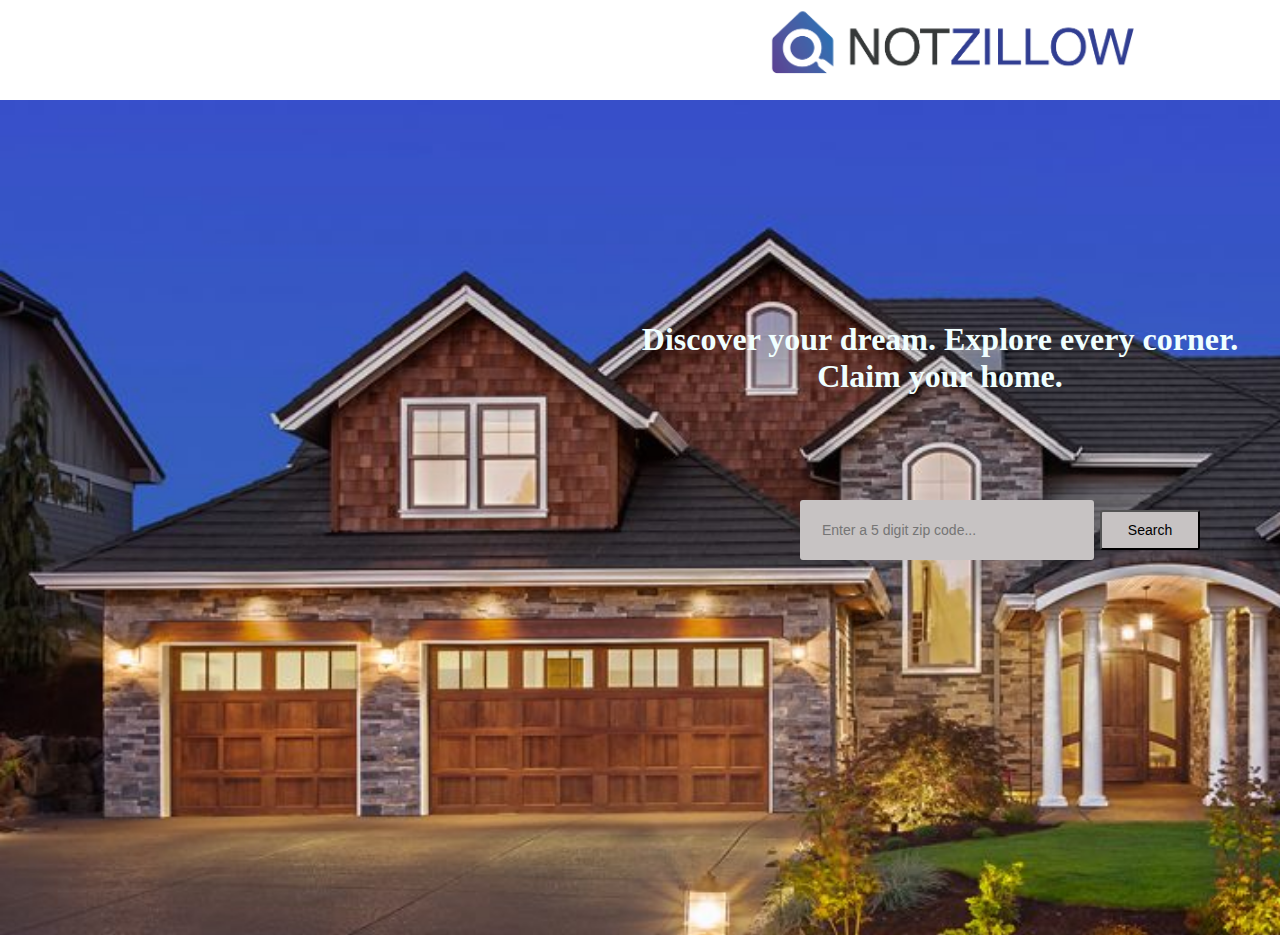
==== index.html @ c4a766ee "first commit" ====
<!DOCTYPE html>
<html>
    <head>
        <title>My first webpage</title>
        <style>
            img.new{
              width: 400px;  
              position:absolute; left:750px;  top:0px;
 
         
            }
            button{
                background: #c7c3c3;
                 padding: 10px;
                border-radius: 3px;
                width: 100px;
                 font-size: 14px;
                position:absolute; left:1100px; top:510px;
            }
            input {
                border: none;
                -webkit-appearance: none;
                 -ms-appearance: none;
                -moz-appearance: none;
                appearance: none;
                background: #c7c3c3;
                 padding: 22px;
                border-radius: 3px;
                width: 250px;
                 font-size: 14px;
                 position:absolute; left:800px; top:500px;

            }
            h1{
                position:absolute; left:600px;  top:300px;
                color: azure;
            }
            .background-image{
                background-image: url('./images/home-pending-sale-shutterstock_266465897-151a49-1024x525.jpg');
                background-size: cover;
                background-repeat: no-repeat;
                width: 204.9vh;
                height: 835px;
                position:absolute; left:0px;  top:100px;

            }
                 
            
        </style>
        <div class="background-image"></div>
        <CEnter><img class="new" src="images/Zillow-01.png" alt=""></CEnter>
        <center><b><h1>Discover your dream. Explore every corner. Claim your home.
        </h1></b></center>
        
        
            
            <center><input type="text" placeholder="Enter a 5 digit zip code..."></center>
            <button type="button">Search</button>

        
    </body>
</html>
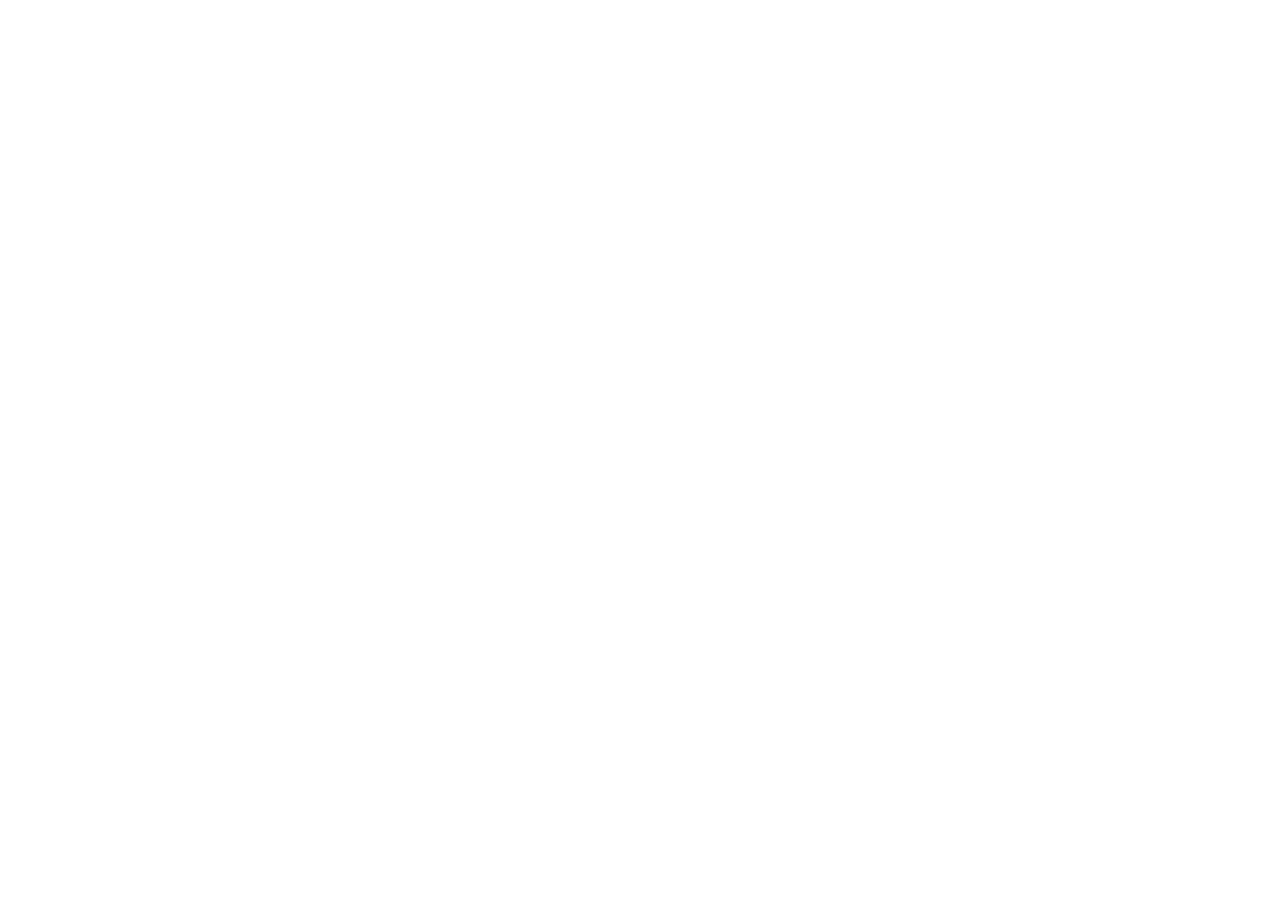
==== commit 4cde7090: "save" ====
--- a/index.html
+++ b/index.html
@@ -1,13 +1,16 @@
-<!DOCTYPE html>
+
+<!-- OLD CODE NO LONGER USED -->
+
+<!-- <!DOCTYPE html>
 <html>
     <head>
-        <title>My first webpage</title>
+        <title>NotZillow.com</title>
         <style>
             img.new{
               width: 400px;  
               position:absolute; left:750px;  top:0px;
  
-         
+        
             }
             button{
                 background: #c7c3c3;
@@ -17,6 +20,7 @@
                  font-size: 14px;
                 position:absolute; left:1100px; top:510px;
             }
+          
             input {
                 border: none;
                 -webkit-appearance: none;
@@ -29,8 +33,12 @@
                 width: 250px;
                  font-size: 14px;
                  position:absolute; left:800px; top:500px;
+                
+            }
+          
+        
 
-            }
+            
             h1{
                 position:absolute; left:600px;  top:300px;
                 color: azure;
@@ -41,22 +49,23 @@
                 background-repeat: no-repeat;
                 width: 204.9vh;
                 height: 835px;
-                position:absolute; left:0px;  top:100px;
+                position: absolute ; left:0px;  top:100px;
 
             }
                  
             
         </style>
+       
         <div class="background-image"></div>
         <CEnter><img class="new" src="images/Zillow-01.png" alt=""></CEnter>
         <center><b><h1>Discover your dream. Explore every corner. Claim your home.
         </h1></b></center>
         
         
-            
-            <center><input type="text" placeholder="Enter a 5 digit zip code..."></center>
+        <center>
+            <input type="text" class="input" placeholder="Enter a 5 digit zip code..." </center>
             <button type="button">Search</button>
 
         
     </body>
-</html>+</html> -->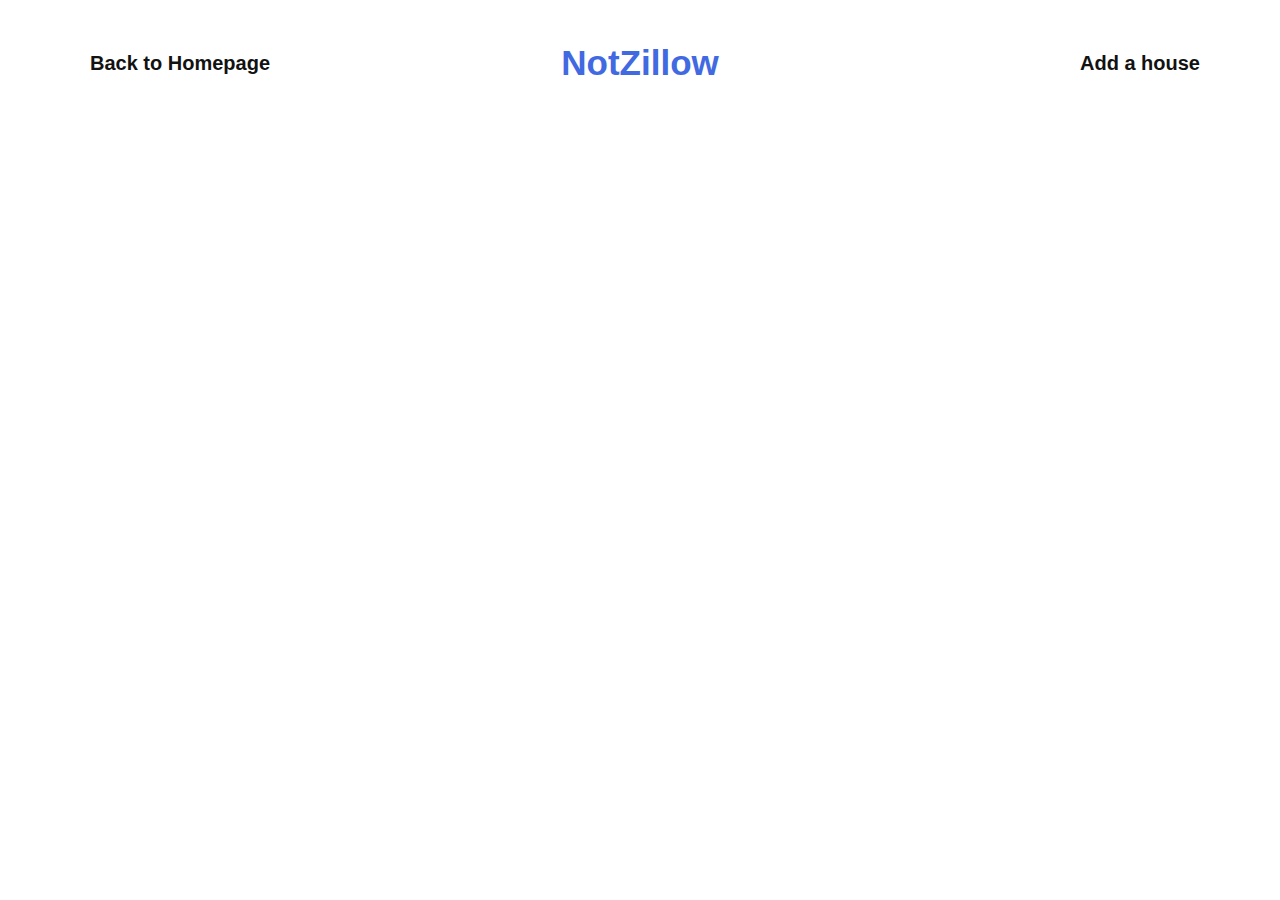
==== commit 7bf09479: "done" ====
--- a/index.html
+++ b/index.html
@@ -1,71 +1,35 @@
+<!DOCTYPE html>
+<html lang="en">
+<head>
+    <meta charset="UTF-8">
+    <meta http-equiv="X-UA-Compatible" content="IE=edge">
+    <meta name="viewport" content="width=device-width, initial-scale=1.0">
+    <title>About Us</title>
+    <link rel="stylesheet" href="index.css">
+   
+</head>
 
-<!-- OLD CODE NO LONGER USED -->
 
-<!-- <!DOCTYPE html>
-<html>
-    <head>
-        <title>NotZillow.com</title>
-        <style>
-            img.new{
-              width: 400px;  
-              position:absolute; left:750px;  top:0px;
- 
-        
-            }
-            button{
-                background: #c7c3c3;
-                 padding: 10px;
-                border-radius: 3px;
-                width: 100px;
-                 font-size: 14px;
-                position:absolute; left:1100px; top:510px;
-            }
-          
-            input {
-                border: none;
-                -webkit-appearance: none;
-                 -ms-appearance: none;
-                -moz-appearance: none;
-                appearance: none;
-                background: #c7c3c3;
-                 padding: 22px;
-                border-radius: 3px;
-                width: 250px;
-                 font-size: 14px;
-                 position:absolute; left:800px; top:500px;
-                
-            }
-          
-        
 
-            
-            h1{
-                position:absolute; left:600px;  top:300px;
-                color: azure;
-            }
-            .background-image{
-                background-image: url('./images/home-pending-sale-shutterstock_266465897-151a49-1024x525.jpg');
-                background-size: cover;
-                background-repeat: no-repeat;
-                width: 204.9vh;
-                height: 835px;
-                position: absolute ; left:0px;  top:100px;
+<body>
+   <header>
+    <div class="b1">
 
-            }
-                 
-            
-        </style>
-       
-        <div class="background-image"></div>
-        <CEnter><img class="new" src="images/Zillow-01.png" alt=""></CEnter>
-        <center><b><h1>Discover your dream. Explore every corner. Claim your home.
-        </h1></b></center>
-        
-        
-        <center>
-            <input type="text" class="input" placeholder="Enter a 5 digit zip code..." </center>
-            <button type="button">Search</button>
+        <ul><li><b><a href="home.htm">Back to Homepage </a></b></li></ul>
+         
+    </div>
+    
+    <div class="logo">
 
-        
-    </body>
-</html> -->+        <h2>NotZillow</h2>
+
+    </div>
+
+    <div class="b1">
+        <ul><li><b><a href="Addahouse.html">Add a house</a></b></li></ul>
+
+    </div>
+
+   </header> 
+</body>
+</html>--- a/index.css
+++ b/index.css
@@ -0,0 +1,47 @@
+:root {
+    --text-color:rgb(18, 18, 18);
+}
+
+
+* {
+    text-decoration: none;
+    list-style-type: none;
+    font-family: Arial, Helvetica, sans-serif;
+    color: var(--text-color);
+
+}
+
+
+header{
+    width: 100%;
+    height: 14vh;
+    display: flex;
+    justify-content: space-between;
+    align-items: center;   
+}
+
+header .b1{
+    width: 25%;
+    display: flex;
+    justify-content: center;
+    align-items: center;
+    font-size: 20px;
+
+}
+
+body {
+    margin: 0;
+    padding: 0;
+}
+
+header .logo {
+    width: 50%;
+    display: flex;
+    justify-content: center;
+    align-items: center;
+}
+
+header .logo h2 {
+    font-size: 35px;
+    color: royalblue;
+}